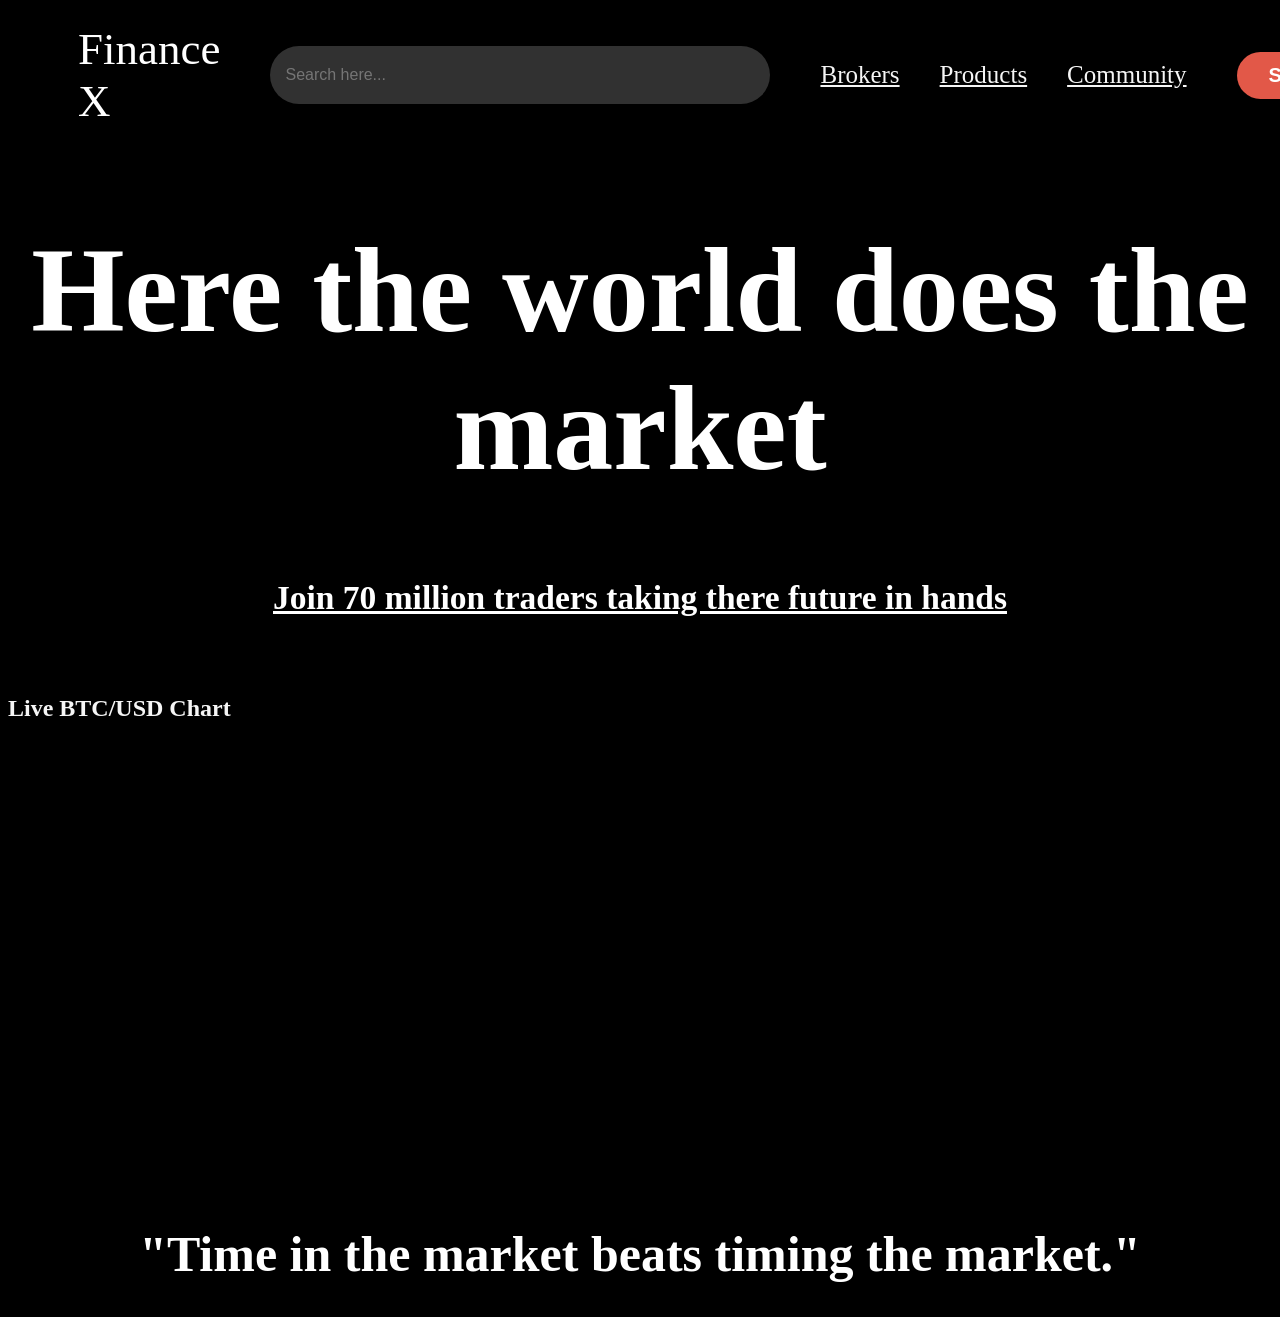
==== index.html @ e3ef04c5 "Rename tday.html to index.html" ====
<!DOCTYPE html>
<html lang="en">
<head>
    <meta charset="UTF-8">
    <meta name="viewport" content="width=device-width, initial-scale=1.0">
    <title>Document</title>
    <link rel="stylesheet" href="tday.css">
</head>
<body>
  <!-- Paste this exactly right after your opening <body> tag -->
<video autoplay muted loop playsinline id="site-background-video">
  <source src="the-galactic-horizon-in-deep-space-moewalls-com.mp4" type="video/mp4">
</video>
<div id="site-video-overlay"></div>

    <body class="hel1">
    
   
<div class="navbar">

  <div class="logo">Finance X</div>
  

  <form class="search-form" action="/search">
    <input type="search" class="search-input" placeholder="Search here...">
  </form>
  
<div class="hel">
<div class="nav-links">
  <a href="/brokers" class="nav-link-item">Brokers</a>
  </div>
  <div class="nav-links">
  <a href="/brokers" class="nav-link-item">Products</a> 
</div>
<div class="nav-links">
  <a href="/brokers" class="nav-link-item">Community</a>
  </div>


  </div>
  <button class="hel3">Sign-in</button>
</div>
<div class="quote"align="center">
<h1 >Here the world does the market</h1></div>
<div class="quote1" align="center">
<h6><U>Join 70 million traders taking there future in hands</U></h6>
    </div>


   <h2 class="chart">Live BTC/USD Chart</h2>
    
    
    <div class="chart-box-wrapper">
       
    <div class="tradingview-widget-container" style="width: 250px; height: 320px;">
        
      <div class="tradingview-widget-container__widget"></div>
       
      <script type="text/javascript" src="https://s3.tradingview.com/external-embedding/embed-widget-advanced-chart.js" async>
      {
        "autosize": true,
        "symbol": "BINANCE:btcusdt",
        "interval": "D",
        "timezone": "Etc/UTC",
        "theme": "dark",
        "style": "1",
        "locale": "en",
        "allow_symbol_change": true,
        "calendar": false,
        "support_host": "https://www.tradingview.com"
      }
      </script>
      
    </div>
   
</div>
<h1 class="quote1"align="center">"Time in the market beats timing the market."</h1>
     <script src="tday.js"></script>

   
</body>
</html>
---- tday.css ----
.hel1{
    background-color:black;
}

.rel{
    color:whitesmoke;

}

.navbar {
  background-color: black;
  color: white;
  padding: 15px 30px;
  
  font-size:25px;
  display: flex;
  align-items:center;        
  gap:50px;

}


.search-input {
  padding: 20px 15px;
  border-radius: 30px;
  border: none;
  font-size: 16px;
  width: 500px;
  background-color: rgb(49, 49, 49);
  color:whitesmoke;
  gap:45px;

}

.logo{
    font-size:45px;
    margin-left:40px;
}
.nav-link-item{
    color:whitesmoke;

}
.hel{
    
    display:flex;
    gap:40px;
    font-size:25px;
}
.quote{
    color:white;
    gap:10px;
    cursor:pointer;
    font-size:60px;
    transition: transform ease 0.3s;

}
.quote:hover{
    transform:scale(1.05);
}
.quote1{
    color:white;
    font-size:50px;
}
.img{
    max-width: 75%;
    height:auto;
    align-items: center;
    margin-left: 65px;
    transition: transform ease 0.3s;
}
.img:hover{
    transform:scale(1.15);
}
.chart{
    color:whitesmoke;
}
.chart-box-wrapper{
    max-width: 600px;  
    height: 450px;   
    border-radius: 8px;

    overflow: hidden;
    box-shadow: 0px 4px 12px rgba(0, 0, 0, 0.5);
    border:none;
   
}

.hel3{
   padding-left:30px;
   padding-right:30px;
   padding-top:10px;
   padding-bottom: 10px;
   border-radius:30px;
   white-space: nowrap;
   background-color:rgb(226, 88, 72);
   font-weight: bold;
   font-size: 20px;
   color:white;
   border: 2px solid transparent;
   cursor:pointer;
   gap:25px;
}
.hel3:hover{
    background-color: white;
    border-color:rgb(226, 88, 72);
    color:rgb(226, 88, 72);
    
}
/* Paste this at the very bottom of your CSS script */
#site-background-video {
  position: fixed;
  top: 50%;
  left: 50%;
  min-width: 100%;
  min-height: 100%;
  width: auto;
  height: auto;
  z-index: -9999; /* Forces the video to the absolute furthest background layer */
  transform: translate(-50%, -50%);
  object-fit: cover;
  pointer-events: none; /* Allows users to still click items through the video */
}

#site-video-overlay {
  position: fixed;
  top: 0;
  left: 0;
  width: 100%;
  height: 100%;
  background: rgba(0, 0, 0, 0.4); /* Darkens the video slightly so your original text stays readable */
  z-index: -9998; /* Sits exactly on top of the video, but behind your content */
  pointer-events: none;
}
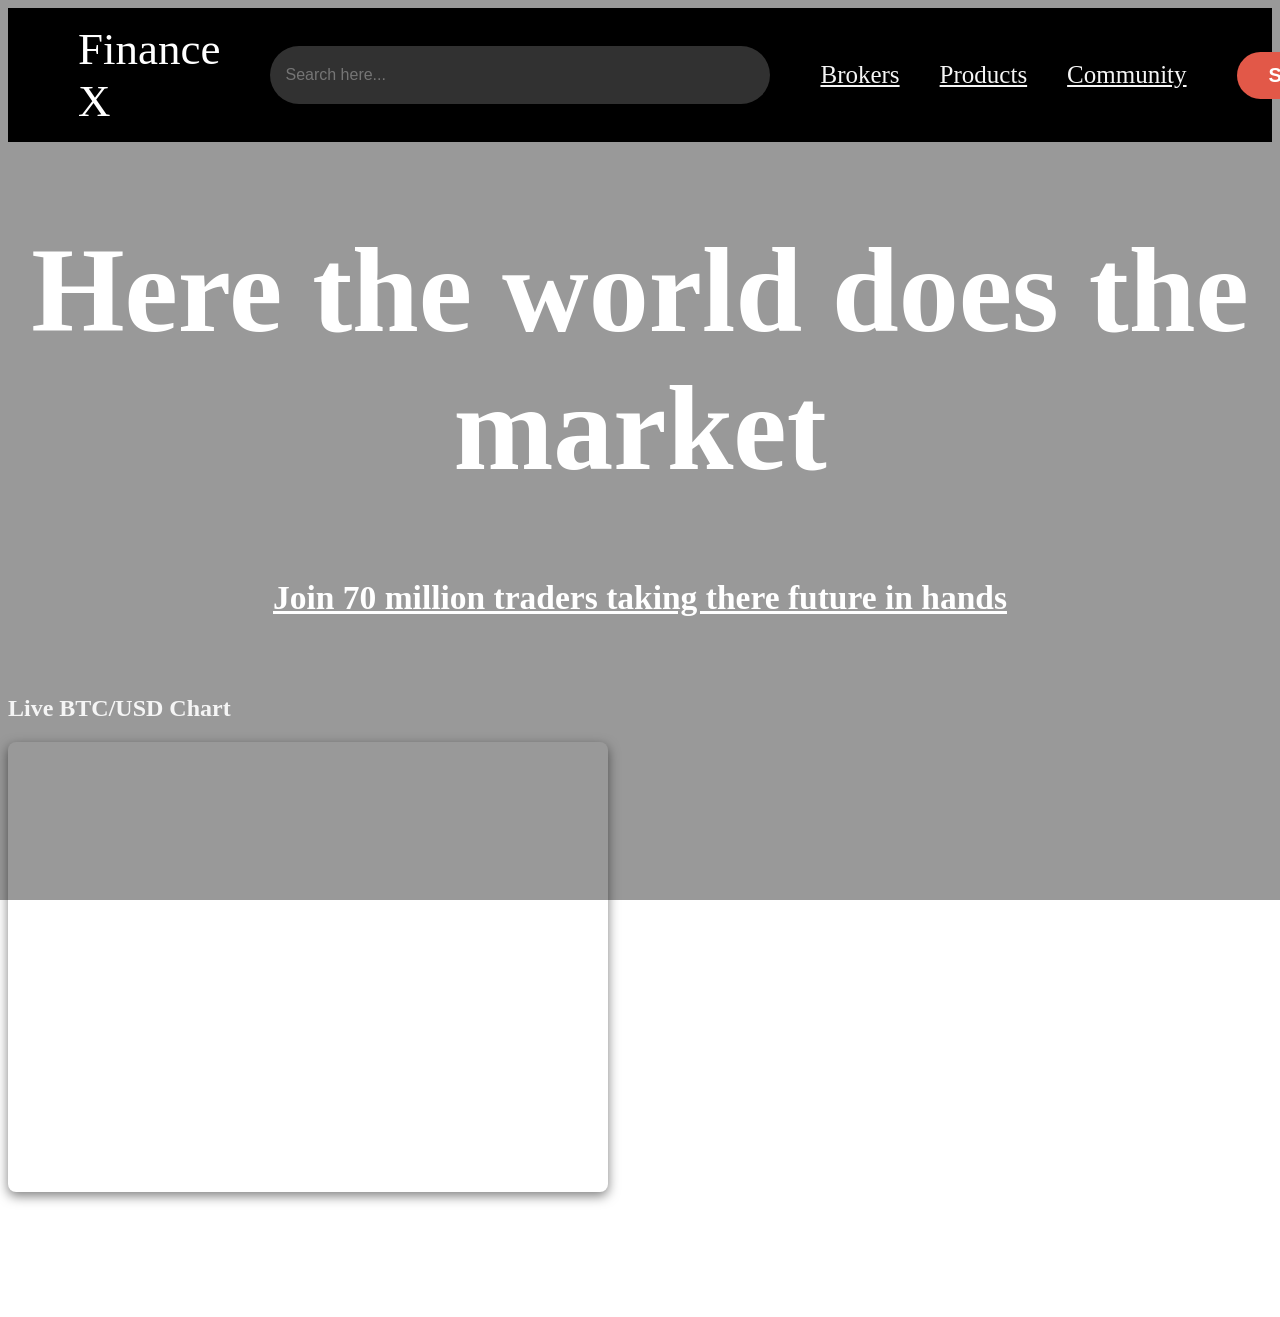
==== commit 0862a837: "Update index.html" ====
--- a/index.html
+++ b/index.html
@@ -4,17 +4,16 @@
     <meta charset="UTF-8">
     <meta name="viewport" content="width=device-width, initial-scale=1.0">
     <title>Document</title>
-    <link rel="stylesheet" href="tday.css">
+    <link rel="stylesheet" href="style.css">
 </head>
 <body>
-  <!-- Paste this exactly right after your opening <body> tag -->
+
 <video autoplay muted loop playsinline id="site-background-video">
-  <source src="the-galactic-horizon-in-deep-space-moewalls-com.mp4" type="video/mp4">
+  <source src="video.mp4" type="video/mp4">
 </video>
 <div id="site-video-overlay"></div>
 
-    <body class="hel1">
-    
+
    
 <div class="navbar">
 
--- a/style.css
+++ b/style.css
@@ -0,0 +1,137 @@
+
+.hel1{
+    background-color:black;
+}
+
+.rel{
+    color:whitesmoke;
+
+}
+
+.navbar {
+  background-color: black;
+  color: white;
+  padding: 15px 30px;
+  
+  font-size:25px;
+  display: flex;
+  align-items:center;        
+  gap:50px;
+
+}
+
+
+.search-input {
+  padding: 20px 15px;
+  border-radius: 30px;
+  border: none;
+  font-size: 16px;
+  width: 500px;
+  background-color: rgb(49, 49, 49);
+  color:whitesmoke;
+  gap:45px;
+
+}
+
+.logo{
+    font-size:45px;
+    margin-left:40px;
+}
+.nav-link-item{
+    color:whitesmoke;
+
+}
+.hel{
+    
+    display:flex;
+    gap:40px;
+    font-size:25px;
+}
+.quote{
+    color:white;
+    gap:10px;
+    cursor:pointer;
+    font-size:60px;
+    transition: transform ease 0.3s;
+
+}
+.quote:hover{
+    transform:scale(1.05);
+}
+.quote1{
+    color:white;
+    font-size:50px;
+}
+.img{
+    max-width: 75%;
+    height:auto;
+    align-items: center;
+    margin-left: 65px;
+    transition: transform ease 0.3s;
+}
+.img:hover{
+    transform:scale(1.15);
+}
+.chart{
+    color:whitesmoke;
+}
+.chart-box-wrapper{
+    max-width: 600px;  
+    height: 450px;   
+    border-radius: 8px;
+
+    overflow: hidden;
+    box-shadow: 0px 4px 12px rgba(0, 0, 0, 0.5);
+    border:none;
+   
+}
+
+.hel3{
+   padding-left:30px;
+   padding-right:30px;
+   padding-top:10px;
+   padding-bottom: 10px;
+   border-radius:30px;
+   white-space: nowrap;
+   background-color:rgb(226, 88, 72);
+   font-weight: bold;
+   font-size: 20px;
+   color:white;
+   border: 2px solid transparent;
+   cursor:pointer;
+   gap:25px;
+}
+.hel3:hover{
+    background-color: white;
+    border-color:rgb(226, 88, 72);
+    color:rgb(226, 88, 72);
+    
+}
+/* Paste this at the very bottom of your CSS script */
+#site-background-video {
+  position: fixed;
+  top: 50%;
+  left: 50%;
+  min-width: 100%;
+  min-height: 100%;
+  width: auto;
+  height: auto;
+  z-index: -9999; /* Forces the video to the absolute furthest background layer */
+  transform: translate(-50%, -50%);
+  object-fit: cover;
+  pointer-events: none; /* Allows users to still click items through the video */
+}
+
+#site-video-overlay {
+  position: fixed;
+  top: 0;
+  left: 0;
+  width: 100%;
+  height: 100%;
+  background: rgba(0, 0, 0, 0.4); /* Darkens the video slightly so your original text stays readable */
+  z-index: -9998; /* Sits exactly on top of the video, but behind your content */
+  pointer-events: none;
+}
+
+
+
